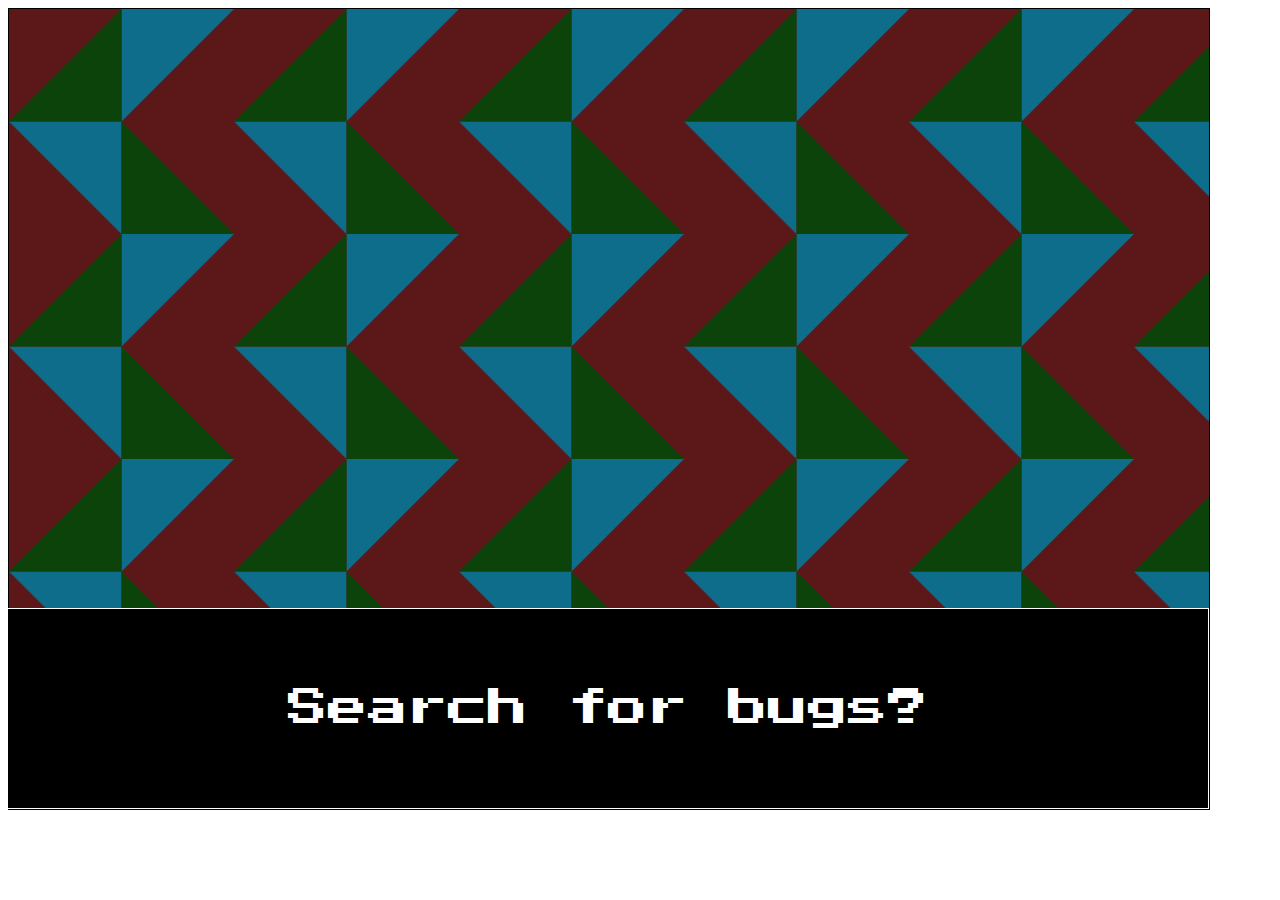
==== abug.html @ b744b4a8 "deployed" ====
<!DOCTYPE html>
<html lang="en">
<head>
  <meta charset="UTF-8">
  <meta http-equiv="X-UA-Compatible" content="IE=edge">
  <meta name="viewport" content="width=device-width, initial-scale=1.0">
  <link rel="stylesheet" href="abug.css">
  <script defer src="abug.js"></script>
  
  <title>Bug Destroyer RPG</title>
</head>
<body>

<div id="game-view">
  <div id ="screen">
    
    
    <div id="enemy-div">
      <img src="https://i.imgur.com/D2h67mL.png" alt="">
    </div>
    
    <div id="player-display"></div>
  </div>
  <div id="action-bar">

  </div>
</div>

</body>
</html>
---- abug.css ----
@import url('https://fonts.googleapis.com/css2?family=Press+Start+2P&display=swap');
* {
  font-family: 'Press Start 2P', cursive;
}

#game-view {
  border: 1px solid black;
  width: 1200px;
  height: 800px;
  display: flex;
  flex-direction: column;
  justify-content: space-between;
}

#enemy-div {
  width: 100%;
  height: 80%;
  display: flex;
  flex-direction: column;
  justify-content: center;
  align-items: center;
  opacity: 1;
  animation-name: still;
  animation-duration: 1s;
}

img:hover {
  cursor: help;
}

img {
  height: 250px;
  width: auto;
  animation-name: still;
  opacity: 0;
}

#screen {
  display: flex;
  flex-direction: column;
  align-items: center;
  justify-content: space-around;
  height: 75%;
  width: 100%;
  --s: 25vmin;
  --p: calc(var(--s) / 2);
  --c1: rgb(11, 67, 11);
  --c2: rgb(13, 109, 138);
  --c3: rgb(92, 24, 24);
  --bg: var(--c3);
  --d: 4000ms;
  --e: cubic-bezier(0.76, 0, 0.24, 1);

  background-color: var(--bg);
  background-image: linear-gradient(45deg, var(--c1) 25%, transparent 25%),
    linear-gradient(-45deg, var(--c1) 25%, transparent 25%),
    linear-gradient(45deg, transparent 75%, var(--c2) 75%),
    linear-gradient(-45deg, transparent 75%, var(--c2) 75%);
  background-size: var(--s) var(--s);
  background-position: calc(var(--p) * 1) calc(var(--p) * 0),
    calc(var(--p) * -1) calc(var(--p) * 1),
    calc(var(--p) * 1) calc(var(--p) * -1),
    calc(var(--p) * -1) calc(var(--p) * 0);
  animation: still;
}

#player-display {
  justify-items: center;
  align-items: center;
  width: 120px;
  height: 60px;
  border: 3px dashed black;
  padding: 10px;
  line-height: 1.3;
  background-color: black;
  color: white;
  opacity: 0;
}

#action-bar {
  width: 100%;
  border: 1px solid white;
  height: 25%;
  align-self: flex-end;
  display: grid;
  grid-template-columns: 25% 25% 25% 25%;
  text-align: center;
  font-size: 40px;
  line-height: 1.3;
  animation-name: still;
  animation-duration: 1s;
  background-color: black;
  color: white;
}
#search-btn {
  height: 100%;
  width: 100%;
  display: flex;
  justify-content: center;
  align-items: center;
}
#search-btn:hover {
  background-color: white;
  color: black;
  border: 2px solid black;
  transform: translateY(-10px);
  cursor: pointer;
}

.action-btn {
  border: 1px solid white;
  display: flex;
  justify-content: center;
  align-items: center;
  line-height: 1.3;
}

.action-btn:hover {
  background-color: white;
  color: black;
  border: 2px solid black;
  transform: translateY(-10px);
  cursor: pointer;
}
@keyframes nouse {
  0% {
    filter: hue-rotate(10deg);
  }
  5% {
    filter: hue-rotate(20deg);
  }
  15% {
    filter: hue-rotate(30deg);
  }
  25% {
    filter: hue-rotate(40deg);
  }
  35% {
    filter: hue-rotate(50deg);
  }
  45% {
    filter: hue-rotate(60deg);
  }
  55% {
    filter: hue-rotate(70deg);
  }
  65% {
    filter: hue-rotate(80deg);
  }
  75% {
    filter: hue-rotate(90deg);
  }
  85% {
    filter: hue-rotate(100deg);
  }
  95% {
    filter: hue-rotate(110deg);
  }
  100% {
    filter: hue-rotate(120deg);
  }
}
@keyframes fire {
  0% {
    opacity: 1;
    filter: brightness(25%);
  }
  5% {
    opacity: 0;
    filter: brightness(25%);
  }
  15% {
    opacity: 1;
    filter: brightness(25%);
  }
  25% {
    opacity: 0;
    filter: brightness(25%);
  }
  35% {
    opacity: 1;
    filter: brightness(25%);
  }
  45% {
    opacity: 0;
    filter: brightness(25%);
  }
  55% {
    opacity: 1;
    filter: brightness(25%);
  }
  65% {
    opacity: 0;
    filter: brightness(25%);
  }
  75% {
    opacity: 1;
    filter: brightness(25%);
  }
  85% {
    opacity: 0;
    filter: brightness(25%);
  }
  95% {
    opacity: 1;
    filter: brightness(25%);
  }
  100% {
    opacity: 0;
    filter: brightness(25%);
  }
}
@keyframes earth {
  0% {
    opacity: 1;
    transform: translateX(-50px);
  }
  5% {
    opacity: 0;
    transform: translateX(50px);
  }
  15% {
    opacity: 1;
    transform: translateX(-30px);
  }
  25% {
    opacity: 0;
    transform: translateX(30px);
  }
  35% {
    opacity: 1;
    transform: translateX(-20px);
  }
  45% {
    opacity: 0;
    transform: translateX(20px);
  }
  55% {
    opacity: 1;
    transform: translateX(-20px);
  }
  65% {
    opacity: 0;
    transform: translateX(10px);
  }
  75% {
    opacity: 1;
    transform: translateX(-10px);
  }
  85% {
    opacity: 0;
    transform: translateX(10px);
  }
  95% {
    opacity: 1;
    transform: translateX(-10px);
  }
  100% {
    opacity: 0;
    transform: translateX(10px);
  }
}
@keyframes blink {
  0% {
    opacity: 1;
  }
  5% {
    opacity: 0;
  }
  15% {
    opacity: 1;
  }
  25% {
    opacity: 0;
  }
  35% {
    opacity: 1;
  }
  45% {
    opacity: 0;
  }
  55% {
    opacity: 1;
  }
  65% {
    opacity: 0;
  }
  75% {
    opacity: 1;
  }
  85% {
    opacity: 0;
  }
  95% {
    opacity: 1;
  }
  100% {
    opacity: 0;
  }
}

@keyframes shake {
  0% {
    transform: translateX(-10px);
  }
  5% {
    transform: translateX(10px);
  }
  15% {
    transform: translateX(-10px);
  }
  25% {
    transform: translateX(10px);
  }
  35% {
    transform: translateX(-10px);
  }
  45% {
    transform: translateX(10px);
  }
  55% {
    transform: translateX(-10px);
  }
  65% {
    transform: translateX(10px);
  }
  75% {
    transform: translateX(-10px);
  }
  85% {
    transform: translateX(10px);
  }
  95% {
    transform: translateX(-10px);
  }
  100% {
    transform: translateX(10px);
  }
}
@keyframes dodge {
  40% {
    transform: translateX(-120px);
  }
}
@keyframes color {
  0%,
  25% {
    --bg: var(--c3);
  }
  26%,
  50% {
    --bg: var(--c1);
  }
  51%,
  75% {
    --bg: var(--c3);
  }
  76%,
  100% {
    --bg: var(--c2);
  }
}

@keyframes position {
  0% {
    background-position: calc(var(--p) * 1) calc(var(--p) * 0),
      calc(var(--p) * -1) calc(var(--p) * 1),
      calc(var(--p) * 1) calc(var(--p) * -1),
      calc(var(--p) * -1) calc(var(--p) * 0);
  }
  25% {
    background-position: calc(var(--p) * 1) calc(var(--p) * 4),
      calc(var(--p) * -1) calc(var(--p) * 5),
      calc(var(--p) * 1) calc(var(--p) * 3),
      calc(var(--p) * -1) calc(var(--p) * 4);
  }
  50% {
    background-position: calc(var(--p) * 3) calc(var(--p) * 8),
      calc(var(--p) * -3) calc(var(--p) * 9),
      calc(var(--p) * 2) calc(var(--p) * 7),
      calc(var(--p) * -2) calc(var(--p) * 8);
  }
  75% {
    background-position: calc(var(--p) * 3) calc(var(--p) * 12),
      calc(var(--p) * -3) calc(var(--p) * 13),
      calc(var(--p) * 2) calc(var(--p) * 11),
      calc(var(--p) * -2) calc(var(--p) * 12);
  }
  100% {
    background-position: calc(var(--p) * 5) calc(var(--p) * 16),
      calc(var(--p) * -5) calc(var(--p) * 17),
      calc(var(--p) * 5) calc(var(--p) * 15),
      calc(var(--p) * -5) calc(var(--p) * 16);
  }
}
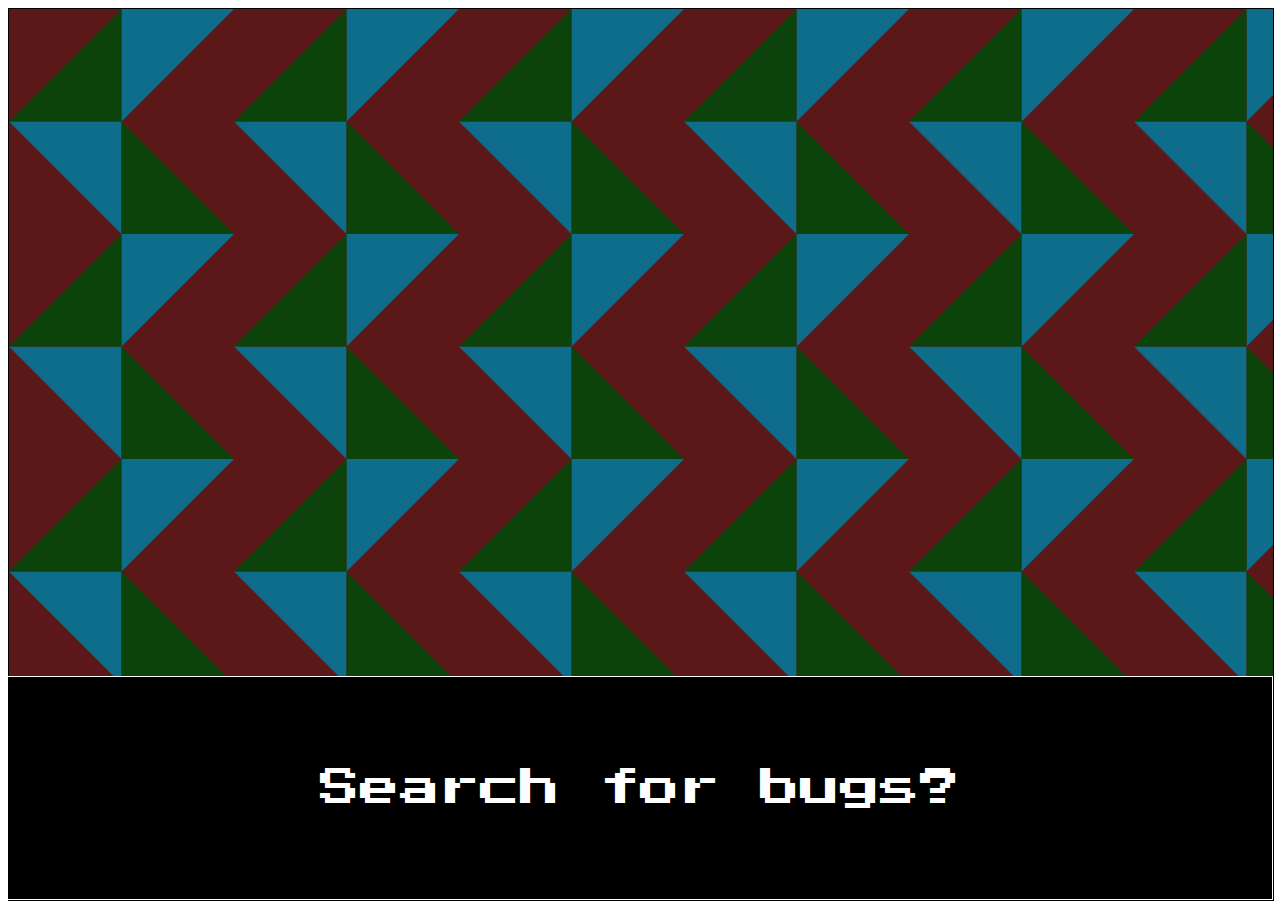
==== commit 2d8d7d70: "tons of optimization" ====
--- a/abug.html
+++ b/abug.html
@@ -16,7 +16,7 @@
     
     
     <div id="enemy-div">
-      <img src="https://i.imgur.com/D2h67mL.png" alt="">
+      <img id="enemy" src="https://i.imgur.com/D2h67mL.png" alt="">
     </div>
     
     <div id="player-display"></div>
--- a/abug.css
+++ b/abug.css
@@ -5,8 +5,8 @@
 
 #game-view {
   border: 1px solid black;
-  width: 1200px;
-  height: 800px;
+  width: 100%;
+  height: 99vh;
   display: flex;
   flex-direction: column;
   justify-content: space-between;
@@ -29,7 +29,7 @@
 }
 
 img {
-  height: 250px;
+  height: auto;
   width: auto;
   animation-name: still;
   opacity: 0;
@@ -106,22 +106,79 @@
   transform: translateY(-10px);
   cursor: pointer;
 }
-
-.action-btn {
-  border: 1px solid white;
-  display: flex;
-  justify-content: center;
-  align-items: center;
-  line-height: 1.3;
-}
-
-.action-btn:hover {
+#continue-btn {
+  height: 100%;
+  width: 100%;
+  display: flex;
+  justify-content: center;
+  align-items: center;
+}
+#continue-btn:hover {
   background-color: white;
   color: black;
   border: 2px solid black;
   transform: translateY(-10px);
   cursor: pointer;
 }
+#tryagain-btn {
+  height: 100%;
+  width: 100%;
+  display: flex;
+  justify-content: center;
+  align-items: center;
+}
+#tryagain-btn:hover {
+  background-color: white;
+  color: black;
+  border: 2px solid black;
+  transform: translateY(-10px);
+  cursor: pointer;
+}
+
+.action-btn {
+  border: 1px solid white;
+  display: flex;
+  justify-content: center;
+  align-items: center;
+  line-height: 1.3;
+  background-size: cover;
+}
+.random-btn {
+  border: 1px solid white;
+  display: flex;
+  justify-content: center;
+  align-items: center;
+  line-height: 1.3;
+  width: 25%;
+  height: 100%;
+  animation-name: shake;
+  animation-duration: 1.3s;
+  color: red;
+}
+.random-btn:hover {
+  background-color: white;
+  color: black;
+  border: 2px solid black;
+  transform: translateY(-10px);
+  cursor: pointer;
+}
+.action-btn:hover {
+  background-color: white;
+
+  color: black;
+  border: 2px solid black;
+  transform: translateY(-10px);
+  cursor: pointer;
+}
+#guard-btn{
+  animation-name: still;
+  animation-fill-mode:forwards;
+  animation-duration: 5s;
+ 
+}
+#sword{
+  width: 100%;
+}
 @keyframes nouse {
   0% {
     filter: hue-rotate(10deg);
@@ -393,3 +450,8 @@
       calc(var(--p) * -5) calc(var(--p) * 16);
   }
 }
+@keyframes leave {
+  100%{
+    transform: translateY(-1000px)
+  }
+}
